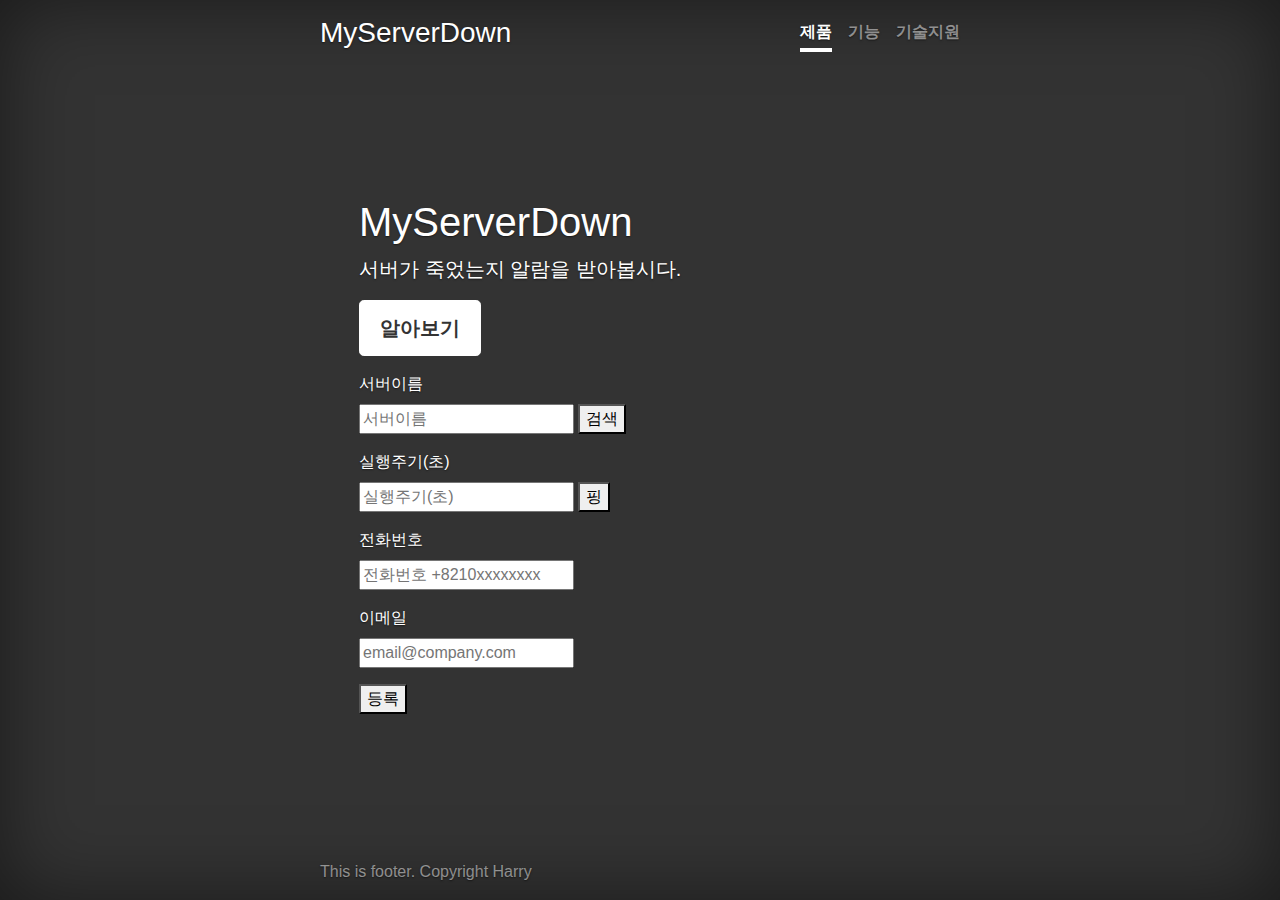
==== index.html @ c9a45e3c "핑 기능 추가" ====
<!DOCTYPE html>
<html lang="en">

<head>
    <meta charset="UTF-8">
    <meta name="viewport" content="width=device-width, initial-scale=1.0">
    <link rel="stylesheet" href="https://stackpath.bootstrapcdn.com/bootstrap/4.4.1/css/bootstrap.min.css"
        integrity="sha384-Vkoo8x4CGsO3+Hhxv8T/Q5PaXtkKtu6ug5TOeNV6gBiFeWPGFN9MuhOf23Q9Ifjh" crossorigin="anonymous">
    <title>PHG Test 테스트</title>
    <link href="cover.css" rel="stylesheet">
</head>

<body class="text-center">
    <div class="cover-container d-flex w-100 h-100 p-3 mx-auto flex-column">
    <header class="masthead mb-auto">
        <h3 class="masthead-brand">MyServerDown</h3>
        <nav class="nav nav-masthead justify-content-center">
          <a class="nav-link active" href="#">제품</a>
          <a class="nav-link" href="#">기능</a>
          <a class="nav-link" href="#">기술지원</a>
    </header>
    <main role="main" class="inner cover">
        <div class="container">
            <h1 class="cover-heading">MyServerDown</h1>
            <p class="lead">서버가 죽었는지 알람을 받아봅시다.</p>
            <p class="lead">
                <a href="cover.html" class="btn btn-lg btn-secondary">알아보기</a>
            </p>
            <form id='AddServer' method="post" action="http://localhost:3000/users">
                <div>
                <p><label>서버이름</label><br><input id="serverName" name="serverName" placeholder="서버이름">
                    <button id="searchServer" onclick="SearchServer()">검색</button></p>
                <p><label>실행주기(초)</label><br><input id="timeout" name="timeout" placeholder="실행주기(초)">
                    <button id="pingServer" onclick="PingServer()">핑</button></p>
                <p><label>전화번호</label><br><input id="phoneNumber" name="phoneNumber" placeholder="전화번호 +8210xxxxxxxx"></p>
                <p><label>이메일</label><br><input id="e-mail" name="email" placeholder="email@company.com"></p>
                <button type="submit">등록</button>
                </div>
            </form>
        </div>
        <script src="https://code.jquery.com/jquery-3.4.1.slim.min.js"
            integrity="sha384-J6qa4849blE2+poT4WnyKhv5vZF5SrPo0iEjwBvKU7imGFAV0wwj1yYfoRSJoZ+n"
            crossorigin="anonymous"></script>
        <script src="https://cdn.jsdelivr.net/npm/popper.js@1.16.0/dist/umd/popper.min.js"
            integrity="sha384-Q6E9RHvbIyZFJoft+2mJbHaEWldlvI9IOYy5n3zV9zzTtmI3UksdQRVvoxMfooAo"
            crossorigin="anonymous"></script>
        <script src="https://stackpath.bootstrapcdn.com/bootstrap/4.4.1/js/bootstrap.min.js"
            integrity="sha384-wfSDF2E50Y2D1uUdj0O3uMBJnjuUD4Ih7YwaYd1iqfktj0Uod8GCExl3Og8ifwB6"
            crossorigin="anonymous"></script>    
    </main>
    <footer class="mastfoot mt-auto">
        <div class="inner">
            This is footer. Copyright Harry
        </div>
    </footer>
</div>
<script src="script_src.js"></script>
</body>

</html>
---- cover.css ----
/*
 * Globals
 */

/* Links */
a,
a:focus,
a:hover {
  color: #fff;
}

/* Custom default button */
.btn-secondary,
.btn-secondary:hover,
.btn-secondary:focus {
  color: #333;
  text-shadow: none; /* Prevent inheritance from `body` */
  background-color: #fff;
  border: .05rem solid #fff;
}


/*
 * Base structure
 */

html,
body {
  height: 100%;
  background-color: #333;
}

body {
  display: -ms-flexbox;
  display: flex;
  color: #fff;
  text-shadow: 0 .05rem .1rem rgba(0, 0, 0, .5);
  box-shadow: inset 0 0 5rem rgba(0, 0, 0, .5);
}

body div {
  text-align: left;
}

.cover-container {
  max-width: 42em;
}


/*
 * Header
 */
.masthead {
  margin-bottom: 2rem;
}

.masthead-brand {
  margin-bottom: 0;
}

.nav-masthead .nav-link {
  padding: .25rem 0;
  font-weight: 700;
  color: rgba(255, 255, 255, .5);
  background-color: transparent;
  border-bottom: .25rem solid transparent;
}

.nav-masthead .nav-link:hover,
.nav-masthead .nav-link:focus {
  border-bottom-color: rgba(255, 255, 255, .25);
}

.nav-masthead .nav-link + .nav-link {
  margin-left: 1rem;
}

.nav-masthead .active {
  color: #fff;
  border-bottom-color: #fff;
}

@media (min-width: 48em) {
  .masthead-brand {
    float: left;
  }
  .nav-masthead {
    float: right;
  }
}


/*
 * Cover
 */
.cover {
  padding: 0 1.5rem;
}
.cover .btn-lg {
  padding: .75rem 1.25rem;
  font-weight: 700;
}


/*
 * Footer
 */
.mastfoot {
  color: rgba(255, 255, 255, .5);
}
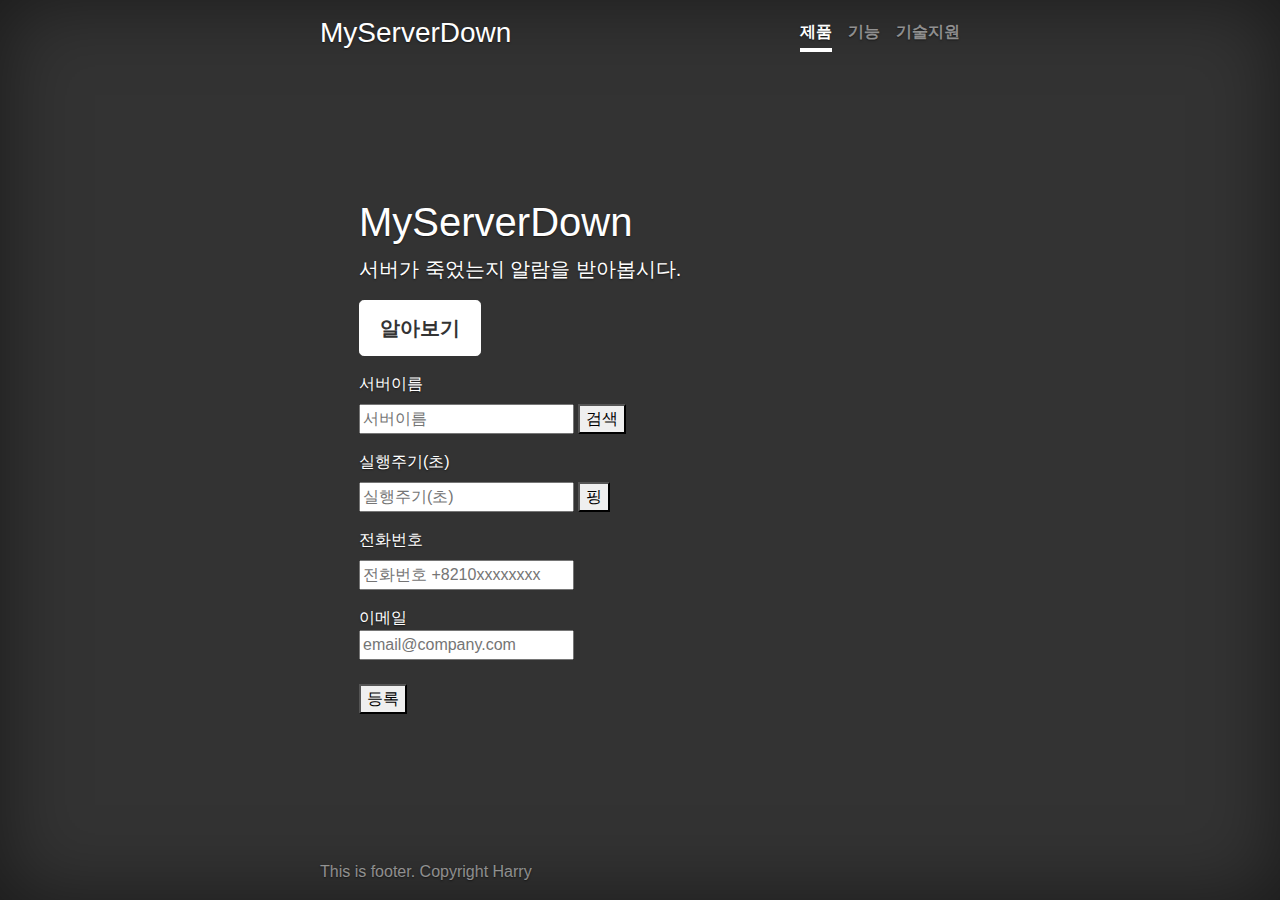
==== commit bf855ad4: "이메일 전송" ====
--- a/index.html
+++ b/index.html
@@ -33,7 +33,7 @@
                 <p><label>실행주기(초)</label><br><input id="timeout" name="timeout" placeholder="실행주기(초)">
                     <button id="pingServer" onclick="PingServer()">핑</button></p>
                 <p><label>전화번호</label><br><input id="phoneNumber" name="phoneNumber" placeholder="전화번호 +8210xxxxxxxx"></p>
-                <p><label>이메일</label><br><input id="e-mail" name="email" placeholder="email@company.com"></p>
+                <p><label>이메일<br><input id="email" name="email" placeholder="email@company.com"></label></p>
                 <button type="submit">등록</button>
                 </div>
             </form>
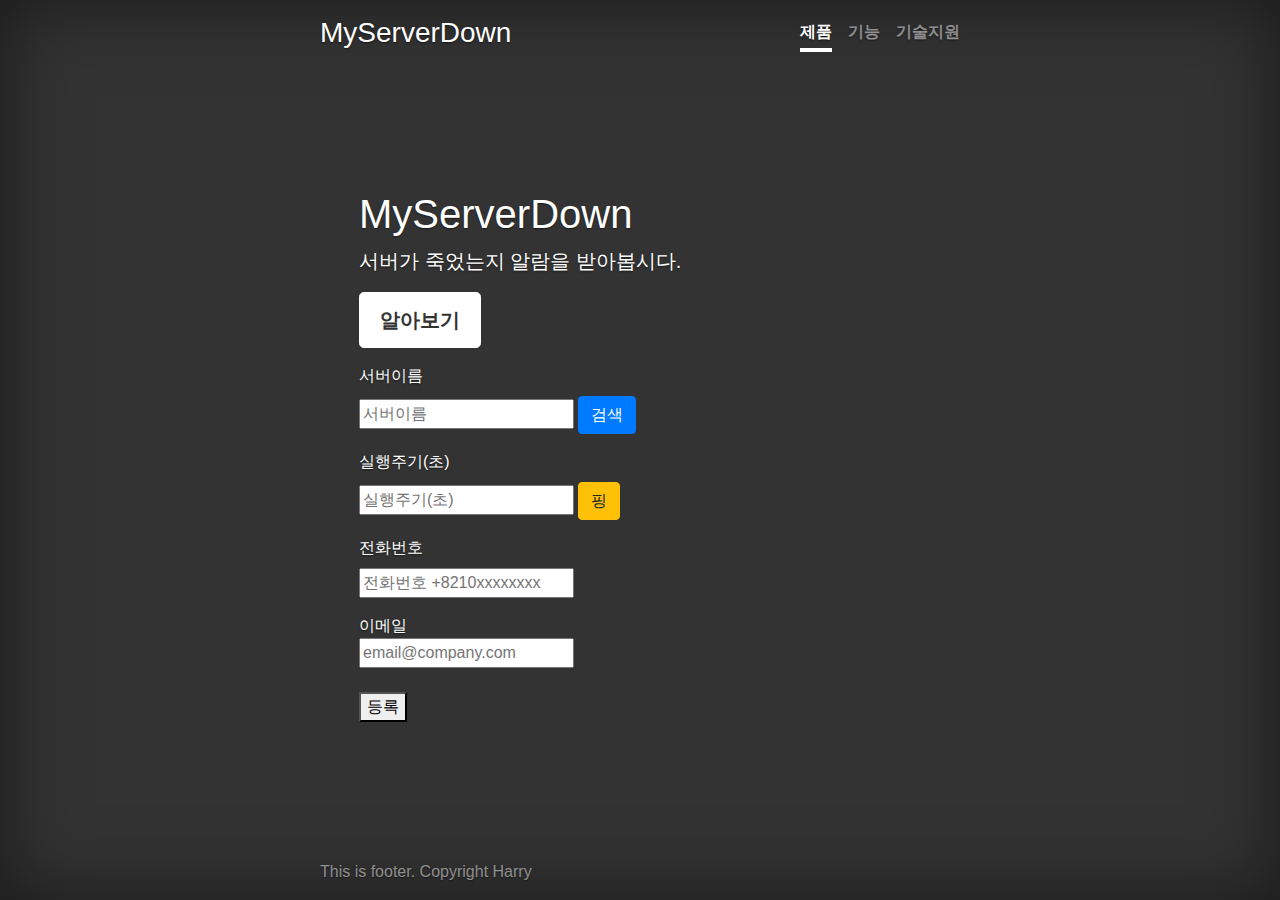
==== commit 93024007: "Change api server to heroku" ====
--- a/index.html
+++ b/index.html
@@ -28,10 +28,18 @@
             </p>
             <form id='AddServer' method="post" action="http://localhost:3000/users">
                 <div>
+                    <!--
+                    <div class="input-group mb-3">
+                        <input type="text" class="form-control" placeholder="서버이름" aria-label="서버이름" aria-describedby="button-addon2">
+                        <div class="input-group-append">
+                          <button class="btn btn-outline-secondary" type="button" id="button-addon2">검색</button>
+                        </div>
+                    </div>
+                    -->
                 <p><label>서버이름</label><br><input id="serverName" name="serverName" placeholder="서버이름">
-                    <button id="searchServer" onclick="SearchServer()">검색</button></p>
+                    <button id="searchServer" onclick="SearchServer()" class="btn btn-primary">검색</button></p>
                 <p><label>실행주기(초)</label><br><input id="timeout" name="timeout" placeholder="실행주기(초)">
-                    <button id="pingServer" onclick="PingServer()">핑</button></p>
+                    <button id="pingServer" onclick="PingServer()" class="btn btn-warning">핑</button></p>
                 <p><label>전화번호</label><br><input id="phoneNumber" name="phoneNumber" placeholder="전화번호 +8210xxxxxxxx"></p>
                 <p><label>이메일<br><input id="email" name="email" placeholder="email@company.com"></label></p>
                 <button type="submit">등록</button>
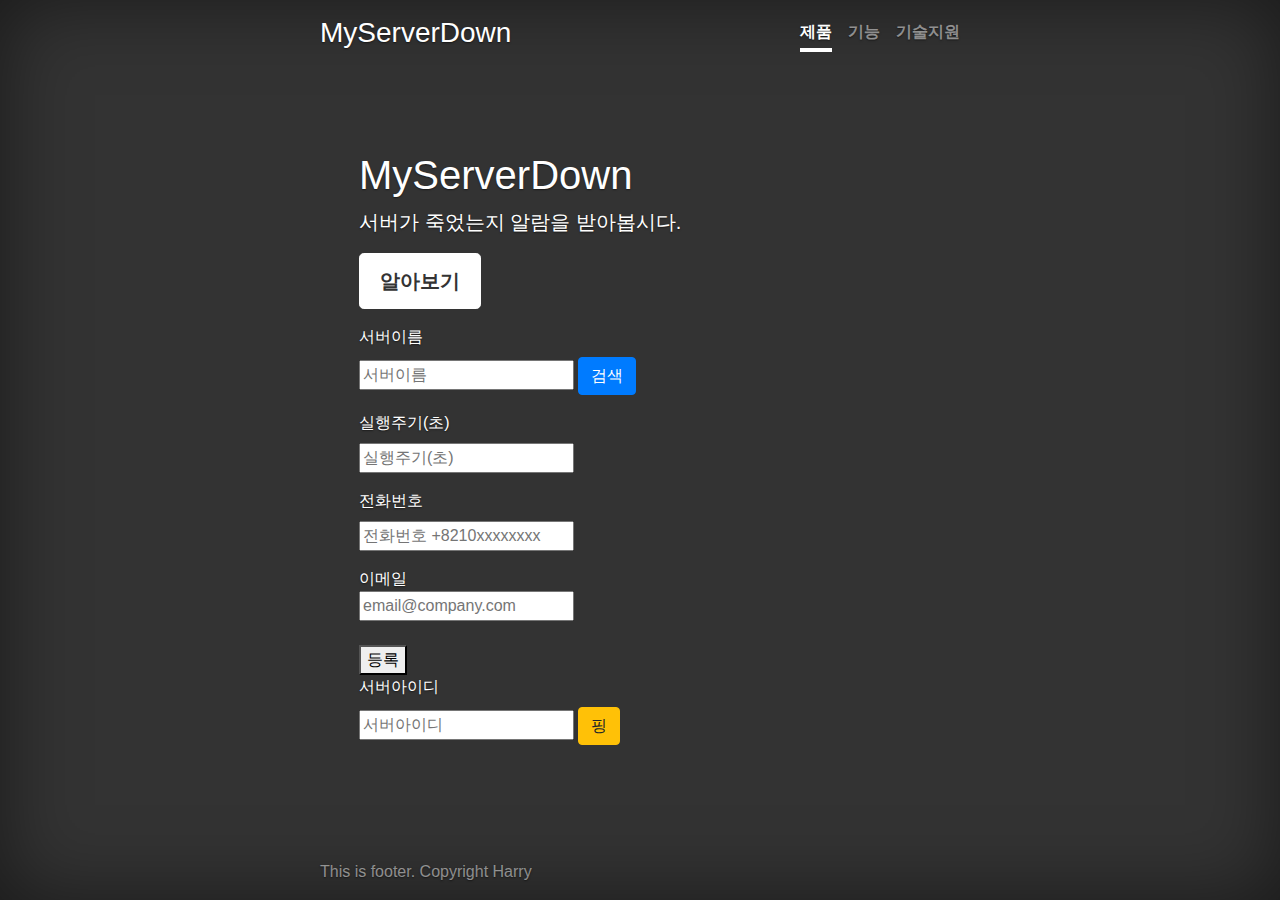
==== commit 3faa6263: "Add serverId UI" ====
--- a/index.html
+++ b/index.html
@@ -39,10 +39,13 @@
                 <p><label>서버이름</label><br><input id="serverName" name="serverName" placeholder="서버이름">
                     <button id="searchServer" onclick="SearchServer()" class="btn btn-primary">검색</button></p>
                 <p><label>실행주기(초)</label><br><input id="timeout" name="timeout" placeholder="실행주기(초)">
-                    <button id="pingServer" onclick="PingServer()" class="btn btn-warning">핑</button></p>
                 <p><label>전화번호</label><br><input id="phoneNumber" name="phoneNumber" placeholder="전화번호 +8210xxxxxxxx"></p>
                 <p><label>이메일<br><input id="email" name="email" placeholder="email@company.com"></label></p>
                 <button type="submit">등록</button>
+
+                <p><label>서버아이디</label><br><input id="serverId" name="serverId" placeholder="서버아이디">
+                    <button id="pingServer" onclick="PingServer()" class="btn btn-warning">핑</button></p>
+
                 </div>
             </form>
         </div>
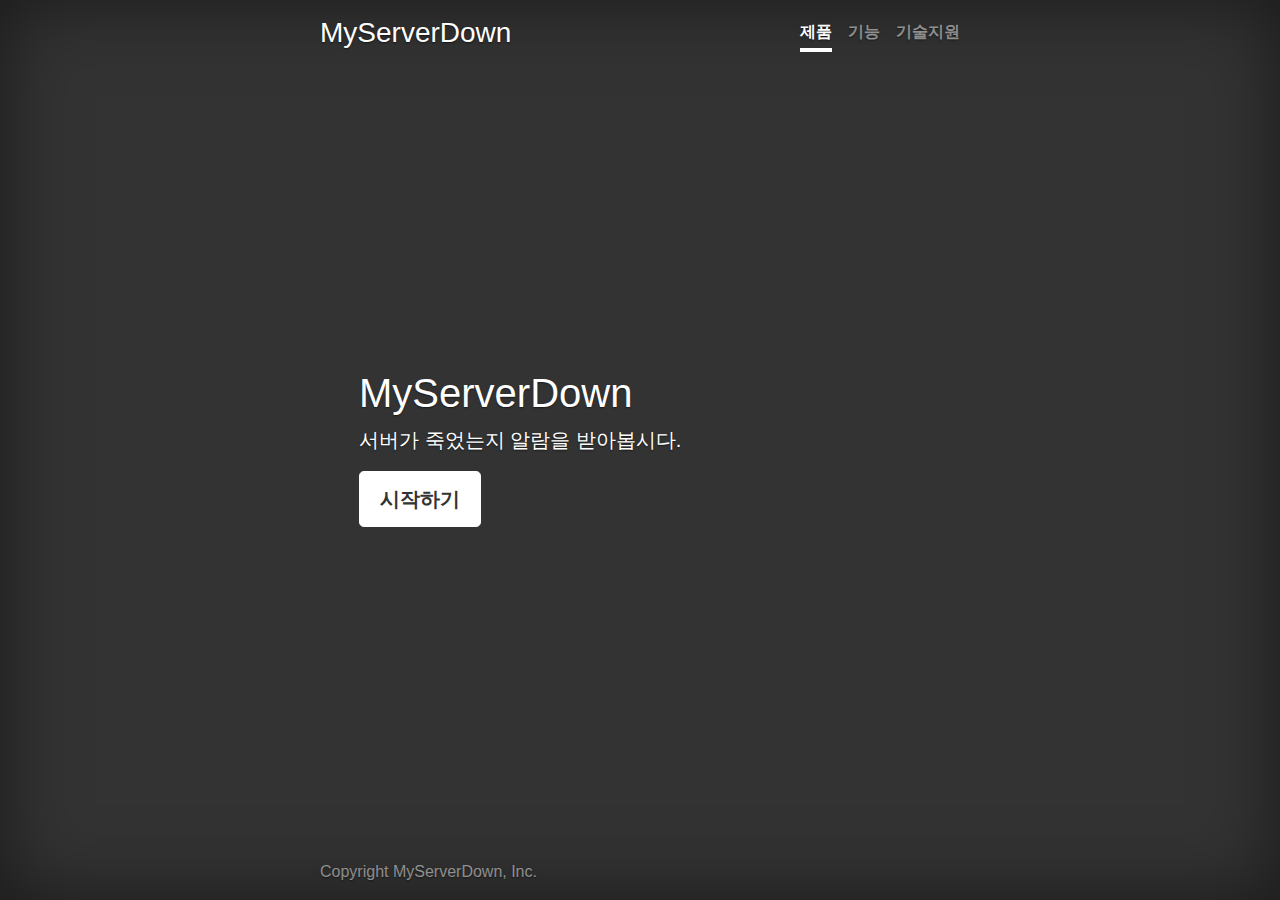
==== commit 03afeda8: "화면 예쁘게 꾸미기" ====
--- a/index.html
+++ b/index.html
@@ -12,60 +12,115 @@
 
 <body class="text-center">
     <div class="cover-container d-flex w-100 h-100 p-3 mx-auto flex-column">
-    <header class="masthead mb-auto">
-        <h3 class="masthead-brand">MyServerDown</h3>
-        <nav class="nav nav-masthead justify-content-center">
-          <a class="nav-link active" href="#">제품</a>
-          <a class="nav-link" href="#">기능</a>
-          <a class="nav-link" href="#">기술지원</a>
-    </header>
-    <main role="main" class="inner cover">
-        <div class="container">
-            <h1 class="cover-heading">MyServerDown</h1>
-            <p class="lead">서버가 죽었는지 알람을 받아봅시다.</p>
-            <p class="lead">
-                <a href="cover.html" class="btn btn-lg btn-secondary">알아보기</a>
-            </p>
-            <form id='AddServer' method="post" action="http://localhost:3000/users">
-                <div>
-                    <!--
-                    <div class="input-group mb-3">
-                        <input type="text" class="form-control" placeholder="서버이름" aria-label="서버이름" aria-describedby="button-addon2">
-                        <div class="input-group-append">
-                          <button class="btn btn-outline-secondary" type="button" id="button-addon2">검색</button>
-                        </div>
+        <header class="masthead mb-auto">
+            <h3 class="masthead-brand">MyServerDown</h3>
+            <nav class="nav nav-masthead justify-content-center">
+                <a class="nav-link active" href="#">제품</a>
+                <a class="nav-link" href="#">기능</a>
+                <a class="nav-link" href="#">기술지원</a>
+        </header>
+        <main role="main" class="inner cover">
+            <div class="container">
+                <h1 class="cover-heading">MyServerDown</h1>
+                <p class="lead">서버가 죽었는지 알람을 받아봅시다.</p>
+                <p class="lead">
+                    <button type="button" class="btn btn-lg btn-secondary" data-toggle="modal"
+                        data-target="#exampleModal">
+                        시작하기
+                    </button>
+                    <!-- <a href="cover.html" class="btn btn-lg btn-secondary">알아보기</a> -->
+                </p>
+            </div>
+            <script src="https://code.jquery.com/jquery-3.4.1.slim.min.js"
+                integrity="sha384-J6qa4849blE2+poT4WnyKhv5vZF5SrPo0iEjwBvKU7imGFAV0wwj1yYfoRSJoZ+n"
+                crossorigin="anonymous"></script>
+            <script src="https://cdn.jsdelivr.net/npm/popper.js@1.16.0/dist/umd/popper.min.js"
+                integrity="sha384-Q6E9RHvbIyZFJoft+2mJbHaEWldlvI9IOYy5n3zV9zzTtmI3UksdQRVvoxMfooAo"
+                crossorigin="anonymous"></script>
+            <script src="https://stackpath.bootstrapcdn.com/bootstrap/4.4.1/js/bootstrap.min.js"
+                integrity="sha384-wfSDF2E50Y2D1uUdj0O3uMBJnjuUD4Ih7YwaYd1iqfktj0Uod8GCExl3Og8ifwB6"
+                crossorigin="anonymous"></script>
+        </main>
+        <footer class="mastfoot mt-auto">
+            <div class="inner">
+                Copyright MyServerDown, Inc.
+            </div>
+        </footer>
+        <!-- Modal -->
+        <div class="modal fade" id="exampleModal" tabindex="-1" aria-labelledby="exampleModalLabel" aria-hidden="true">
+            <div class="modal-dialog">
+                <div class="modal-content">
+                    <div class="modal-header">
+                        <h5 class="modal-title" id="exampleModalLabel">서버 등록</h5>
+                        <button type="button" class="close" data-dismiss="modal" aria-label="Close">
+                            <span aria-hidden="true">&times;</span>
+                        </button>
                     </div>
-                    -->
-                <p><label>서버이름</label><br><input id="serverName" name="serverName" placeholder="서버이름">
-                    <button id="searchServer" onclick="SearchServer()" class="btn btn-primary">검색</button></p>
-                <p><label>실행주기(초)</label><br><input id="timeout" name="timeout" placeholder="실행주기(초)">
-                <p><label>전화번호</label><br><input id="phoneNumber" name="phoneNumber" placeholder="전화번호 +8210xxxxxxxx"></p>
-                <p><label>이메일<br><input id="email" name="email" placeholder="email@company.com"></label></p>
-                <button type="submit">등록</button>
+                    <div class="modal-body">
+                        <form id='AddServer' method="post" action="http://localhost:3000/users">
+                            <div>
+                                <div class="form-row">
+                                    <div class="col-auto">
+                                        <div class="form-group">
+                                            <label for="serverName">서버이름</label>
+                                            <div class="form-inline">
+                                                <input type="text" class="form-control" id="serverName"
+                                                    name="serverName" placeholder="서버이름"
+                                                    aria-describedby="serverNameHelp">
+                                                <button id="searchServer" onclick="SearchServer()"
+                                                    class="btn btn-primary">검색</button>
+                                            </div>
+                                            <small id="serverNameHelp" class="form-text text-muted">필수 입력</small>
+                                        </div>
+                                    </div>
+                                </div>
+                                <div class="form-group">
+                                    <label for="timeout">실행주기(초)</label>
+                                    <input type="number" class="form-control" id="timeout" name="timeout"
+                                        placeholder="실행주기(초)" aria-describedby="timeoutHelp">
+                                    <small id="timeoutHelp" class="form-text text-muted">필수 입력</small>
+                                </div>
+                                <div class="form-group">
+                                    <label for="email">이메일</label>
+                                    <input type="email" class="form-control" id="email" name="email"
+                                        placeholder="email@company.com" aria-describedby="emailHelp">
+                                    <small id="emailHelp" class="form-text text-muted">이메일은 안전하게 보관됩니다</small>
+                                </div>
+                                <div class="form-group">
+                                    <label for="phoneNumber">전화번호</label>
+                                    <input type="tel" class="form-control" id="phoneNumber" name="phoneNumber"
+                                        placeholder="전화번호 +8210xxxxxxxx" aria-describedby="phoneNumberHelp">
+                                    <small id="phoneNumberHelp" class="form-text text-muted">선택 사항</small>
+                                </div>
+                                <!-- <p><label>이메일<br><input id="email" name="email" placeholder="email@company.com"></label>
+                                </p> -->
+                                <button type="submit" class="btn btn-primary">서버 등록</button>
+                                <div class="form-row">
+                                    <div class="col-auto">
+                                        <div class="form-group">
+                                            <label for="serverId">서버아이디</label>
+                                            <div class="form-inline">
+                                                <input type="text" class="form-control" id="serverId" name="serverName"
+                                                    placeholder="서버아이디" aria-describedby="serverIdHelp">
+                                                <button id="pingServer" onclick="PingServer()"
+                                                    class="btn btn-warning">신호 보내기</button>
+                                            </div>
+                                            <small id="serverIdHelp" class="form-text text-muted"></small>
+                                        </div>
+                                    </div>
+                                </div>
 
-                <p><label>서버아이디</label><br><input id="serverId" name="serverId" placeholder="서버아이디">
-                    <button id="pingServer" onclick="PingServer()" class="btn btn-warning">핑</button></p>
+                            </div>
+                        </form>
+                    </div>
+                    <div class="modal-footer">
+                        <button type="button" class="btn btn-secondary" data-dismiss="modal">Close</button>
+                    </div>
+                </div>
+            </div>
+        </div>
 
-                </div>
-            </form>
-        </div>
-        <script src="https://code.jquery.com/jquery-3.4.1.slim.min.js"
-            integrity="sha384-J6qa4849blE2+poT4WnyKhv5vZF5SrPo0iEjwBvKU7imGFAV0wwj1yYfoRSJoZ+n"
-            crossorigin="anonymous"></script>
-        <script src="https://cdn.jsdelivr.net/npm/popper.js@1.16.0/dist/umd/popper.min.js"
-            integrity="sha384-Q6E9RHvbIyZFJoft+2mJbHaEWldlvI9IOYy5n3zV9zzTtmI3UksdQRVvoxMfooAo"
-            crossorigin="anonymous"></script>
-        <script src="https://stackpath.bootstrapcdn.com/bootstrap/4.4.1/js/bootstrap.min.js"
-            integrity="sha384-wfSDF2E50Y2D1uUdj0O3uMBJnjuUD4Ih7YwaYd1iqfktj0Uod8GCExl3Og8ifwB6"
-            crossorigin="anonymous"></script>    
-    </main>
-    <footer class="mastfoot mt-auto">
-        <div class="inner">
-            This is footer. Copyright Harry
-        </div>
-    </footer>
-</div>
-<script src="script_src.js"></script>
+        <script src="script_src.js"></script>
 </body>
 
 </html>--- a/cover.css
+++ b/cover.css
@@ -108,3 +108,6 @@
 .mastfoot {
   color: rgba(255, 255, 255, .5);
 }
+.modal-content{
+  background-color: #6ba292;
+}
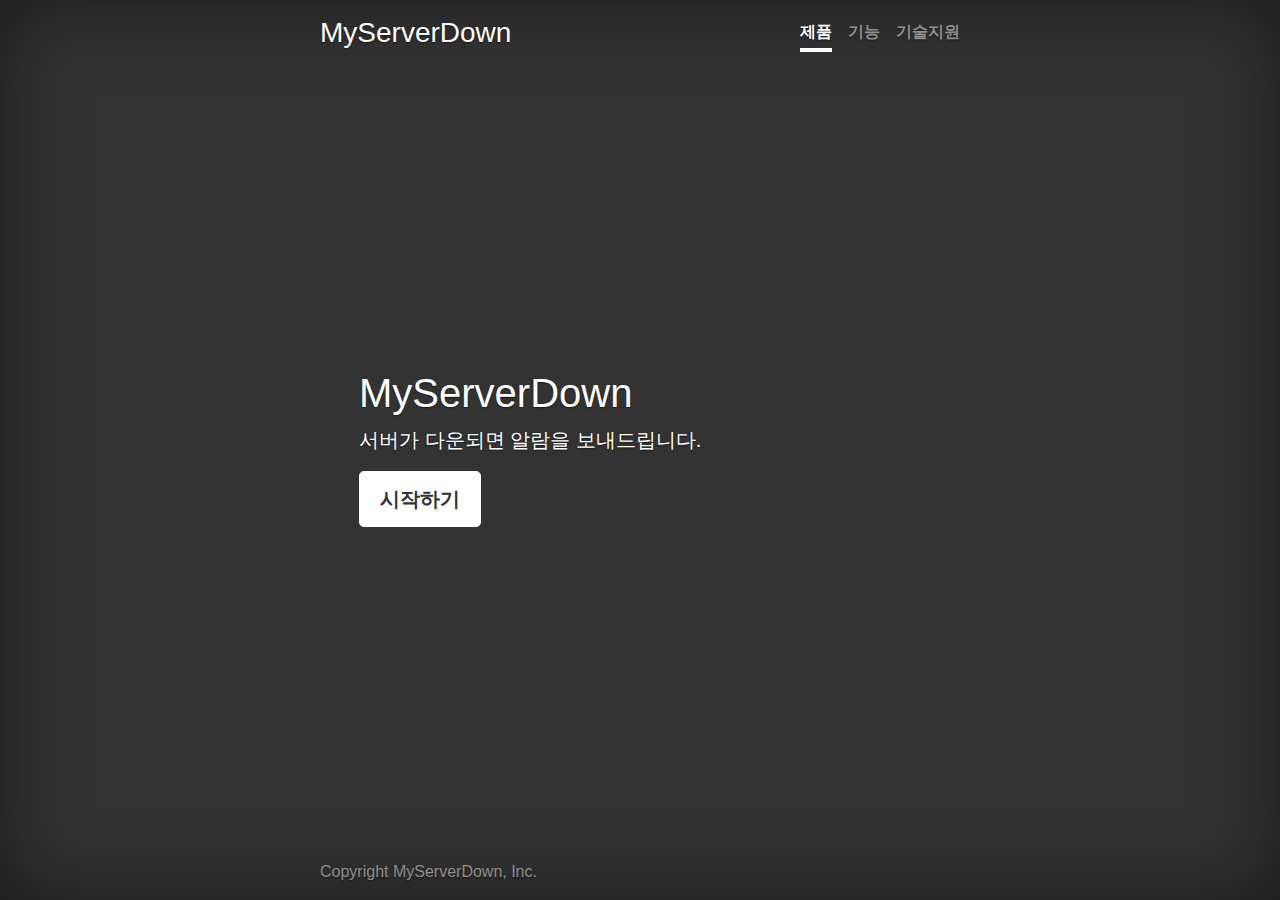
==== commit b6978a34: "문구 수정" ====
--- a/index.html
+++ b/index.html
@@ -6,6 +6,7 @@
     <meta name="viewport" content="width=device-width, initial-scale=1.0">
     <link rel="stylesheet" href="https://stackpath.bootstrapcdn.com/bootstrap/4.4.1/css/bootstrap.min.css"
         integrity="sha384-Vkoo8x4CGsO3+Hhxv8T/Q5PaXtkKtu6ug5TOeNV6gBiFeWPGFN9MuhOf23Q9Ifjh" crossorigin="anonymous">
+    <link rel="stylesheet" href="https://cdnjs.cloudflare.com/ajax/libs/font-awesome/5.14.0/css/all.min.css">
     <title>PHG Test 테스트</title>
     <link href="cover.css" rel="stylesheet">
 </head>
@@ -22,7 +23,7 @@
         <main role="main" class="inner cover">
             <div class="container">
                 <h1 class="cover-heading">MyServerDown</h1>
-                <p class="lead">서버가 죽었는지 알람을 받아봅시다.</p>
+                <p class="lead">서버가 다운되면 알람을 보내드립니다.</p>
                 <p class="lead">
                     <button type="button" class="btn btn-lg btn-secondary" data-toggle="modal"
                         data-target="#exampleModal">
@@ -40,6 +41,7 @@
             <script src="https://stackpath.bootstrapcdn.com/bootstrap/4.4.1/js/bootstrap.min.js"
                 integrity="sha384-wfSDF2E50Y2D1uUdj0O3uMBJnjuUD4Ih7YwaYd1iqfktj0Uod8GCExl3Og8ifwB6"
                 crossorigin="anonymous"></script>
+
         </main>
         <footer class="mastfoot mt-auto">
             <div class="inner">
@@ -66,46 +68,54 @@
                                             <div class="form-inline">
                                                 <input type="text" class="form-control" id="serverName"
                                                     name="serverName" placeholder="서버이름"
-                                                    aria-describedby="serverNameHelp">
+                                                    aria-describedby="serverNameHelp" required>
+                                                <i class="fas fa-check-circle"></i>
+                                                <i class="fas fa-exclamation-circle"></i>
                                                 <button id="searchServer" onclick="SearchServer()"
                                                     class="btn btn-primary">검색</button>
                                             </div>
-                                            <small id="serverNameHelp" class="form-text text-muted">필수 입력</small>
+                                            <small id="serverNameHelp" ></small>
                                         </div>
                                     </div>
                                 </div>
                                 <div class="form-group">
                                     <label for="timeout">실행주기(초)</label>
                                     <input type="number" class="form-control" id="timeout" name="timeout"
-                                        placeholder="실행주기(초)" aria-describedby="timeoutHelp">
-                                    <small id="timeoutHelp" class="form-text text-muted">필수 입력</small>
+                                        placeholder="실행주기(초)" aria-describedby="timeoutHelp" required>
+                                    <i class="fas fa-check-circle"></i>
+                                    <i class="fas fa-exclamation-circle"></i>
+                                    <small id="timeoutHelp" ></small>
                                 </div>
                                 <div class="form-group">
                                     <label for="email">이메일</label>
                                     <input type="email" class="form-control" id="email" name="email"
-                                        placeholder="email@company.com" aria-describedby="emailHelp">
-                                    <small id="emailHelp" class="form-text text-muted">이메일은 안전하게 보관됩니다</small>
+                                        placeholder="email@company.com" aria-describedby="emailHelp" required>
+                                    <i class="fas fa-check-circle"></i>
+                                    <i class="fas fa-exclamation-circle"></i>
+                                    <small id="emailHelp" ></small>
                                 </div>
                                 <div class="form-group">
                                     <label for="phoneNumber">전화번호</label>
                                     <input type="tel" class="form-control" id="phoneNumber" name="phoneNumber"
                                         placeholder="전화번호 +8210xxxxxxxx" aria-describedby="phoneNumberHelp">
-                                    <small id="phoneNumberHelp" class="form-text text-muted">선택 사항</small>
+                                    <small id="phoneNumberHelp" ></small>
                                 </div>
                                 <!-- <p><label>이메일<br><input id="email" name="email" placeholder="email@company.com"></label>
                                 </p> -->
-                                <button type="submit" class="btn btn-primary">서버 등록</button>
+                                <button id="submit" type="submit" class="btn btn-primary">서버 등록</button>
                                 <div class="form-row">
                                     <div class="col-auto">
                                         <div class="form-group">
                                             <label for="serverId">서버아이디</label>
                                             <div class="form-inline">
                                                 <input type="text" class="form-control" id="serverId" name="serverName"
-                                                    placeholder="서버아이디" aria-describedby="serverIdHelp">
+                                                    placeholder="서버아이디" aria-describedby="serverIdHelp" readonly>
+                                                <i class="fas fa-check-circle"></i>
+                                                <i class="fas fa-exclamation-circle"></i>
                                                 <button id="pingServer" onclick="PingServer()"
                                                     class="btn btn-warning">신호 보내기</button>
                                             </div>
-                                            <small id="serverIdHelp" class="form-text text-muted"></small>
+                                            <small id="serverIdHelp" ></small>
                                         </div>
                                     </div>
                                 </div>
--- a/cover.css
+++ b/cover.css
@@ -108,6 +108,82 @@
 .mastfoot {
   color: rgba(255, 255, 255, .5);
 }
+
+/*
+ * Modal Form
+ */
 .modal-content{
   background-color: #6ba292;
 }
+
+.form-group .form-inline i {
+  visibility: hidden;
+  position: absolute;
+  top: 40px;
+  right: 70px;
+}
+
+.form-group i {
+  visibility: hidden;
+  position: absolute;
+  top: 40px;
+  right: 30px;
+}
+
+.form-group small {
+  /* visibility: hidden; */
+  color: red;
+  bottom: 0px;
+  left: 0px;
+}
+
+.form-group label {
+  margin-bottom: 5px;
+}
+
+.form-group {
+  margin-bottom: 5px;
+  position: relative;
+}
+
+button#submit {
+  border: 2px solid;
+  width: 100%;
+  margin-bottom: 10px;
+}
+
+.form-group.success input {
+  border: 2px solid green;
+}
+
+
+.form-group.error input {
+  border: 2px solid red;
+}
+
+.form-group.success i.fa-check-circle {
+  visibility: visible;
+  color: green;
+}
+
+.form-group.error i.fa-exclamation-circle {
+  visibility: visible;
+  color: red;
+}
+
+.form-group.error small {
+  visibility: visible;
+  color: red;
+  bottom: 0px;
+  left: 0px;
+}
+
+.form-inline.success i.fa-check-circle {
+  visibility: visible;
+  color: green;
+}
+
+.form-inline.error i.fa-exclamation-circle {
+  visibility: visible;
+  color: red;
+}
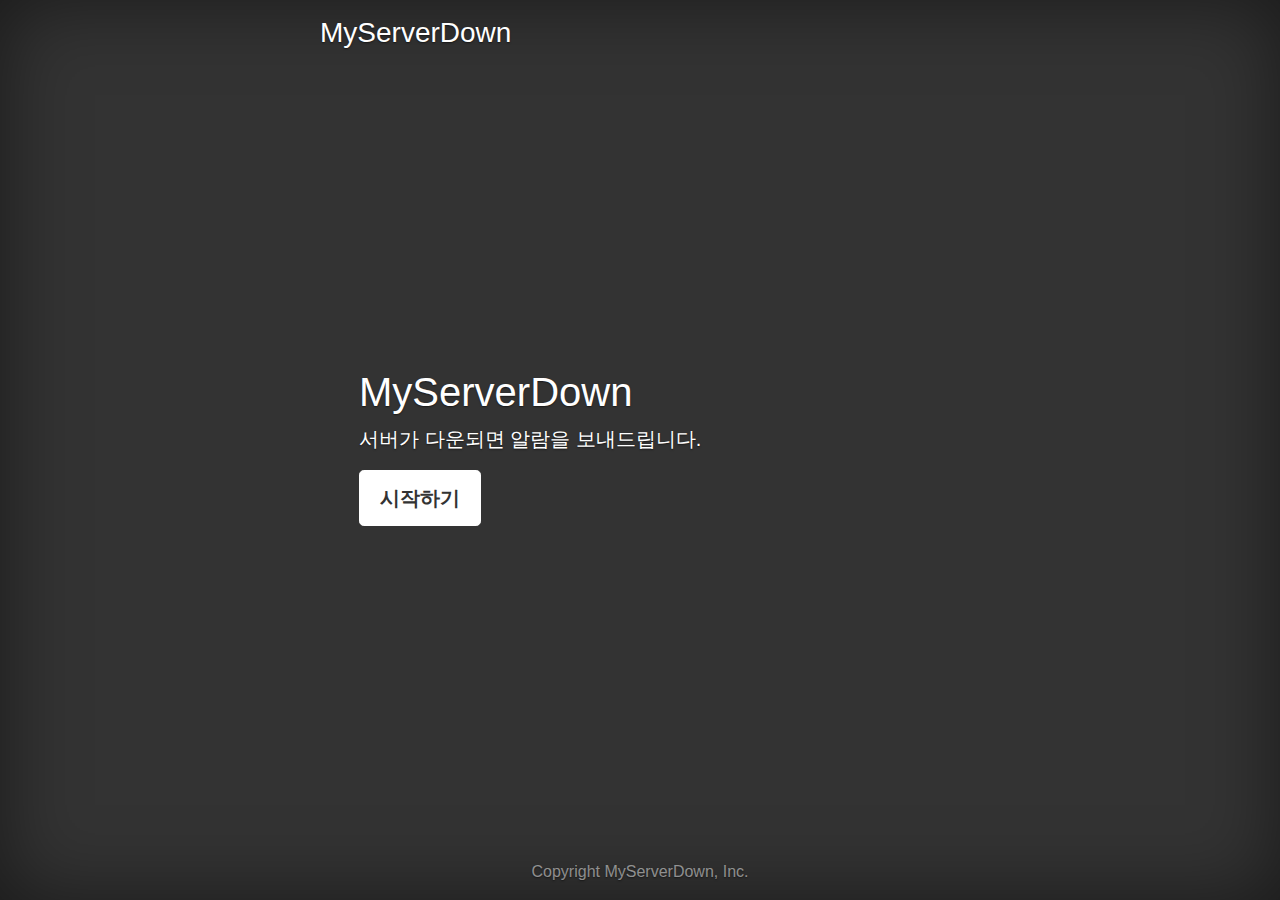
==== commit 9cd3e945: "불필요한 요소 제거" ====
--- a/index.html
+++ b/index.html
@@ -15,10 +15,10 @@
     <div class="cover-container d-flex w-100 h-100 p-3 mx-auto flex-column">
         <header class="masthead mb-auto">
             <h3 class="masthead-brand">MyServerDown</h3>
-            <nav class="nav nav-masthead justify-content-center">
+            <!-- <nav class="nav nav-masthead justify-content-center">
                 <a class="nav-link active" href="#">제품</a>
                 <a class="nav-link" href="#">기능</a>
-                <a class="nav-link" href="#">기술지원</a>
+                <a class="nav-link" href="#">기술지원</a> -->
         </header>
         <main role="main" class="inner cover">
             <div class="container">
--- a/cover.css
+++ b/cover.css
@@ -28,6 +28,7 @@
 body {
   height: 100%;
   background-color: #333;
+  word-break: keep-all;
 }
 
 body {
@@ -187,3 +188,7 @@
   visibility: visible;
   color: red;
 }
+
+div.inner {
+  text-align: center;
+}
